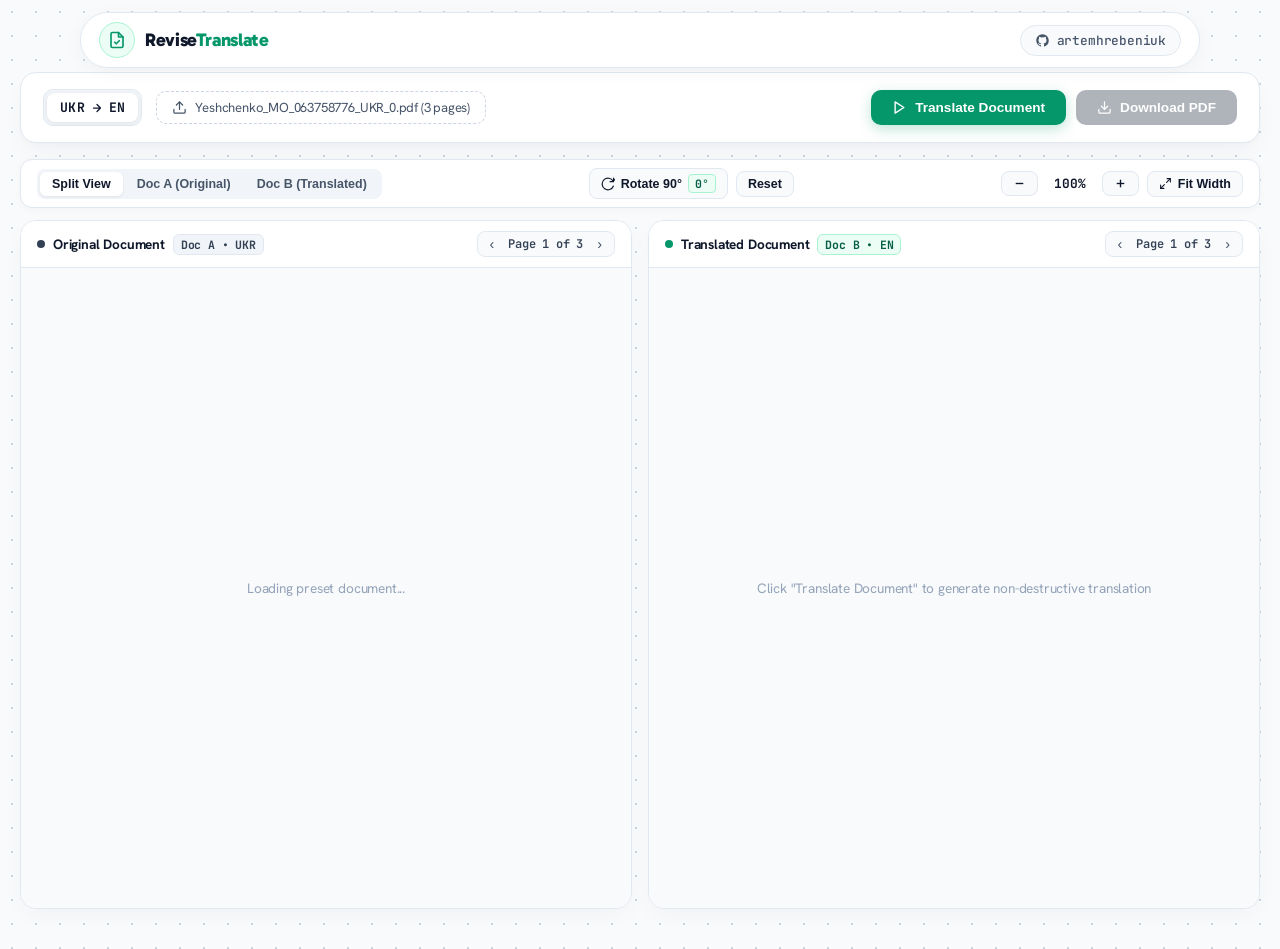
==== static/index.html @ 84a31f2d "feat: autonomous clinical PDF translation studio with Nordic Slate & Forest Emerald design and Toget" ====
<!DOCTYPE html>
<html lang="en">
<head>
  <meta charset="UTF-8">
  <meta name="viewport" content="width=device-width, initial-scale=1.0">
  <title>ReviseTranslate • Precision Medical PDF Translation Studio</title>
  <link rel="preconnect" href="https://fonts.googleapis.com">
  <link rel="preconnect" href="https://fonts.gstatic.com" crossorigin>
  <link href="https://fonts.googleapis.com/css2?family=Gabarito:wght@500;600;700;800&family=Hanken+Grotesk:ital,wght@0,300;0,400;0,500;0,600;0,700;0,800;1,400&family=JetBrains+Mono:wght@400;500;600;700&display=swap" rel="stylesheet">
  <link rel="stylesheet" href="style.css">
</head>
<body>
  <!-- Floating Pill Header (Nordic Slate & Forest Emerald) -->
  <div class="floating-header-container">
    <header class="floating-header">
      <!-- Left: Brand Mark & Identity -->
      <div class="brand-section">
        <div class="brand-mark">
          <svg width="18" height="18" viewBox="0 0 24 24" fill="none" stroke="currentColor" stroke-width="2.2" stroke-linecap="round" stroke-linejoin="round">
            <path d="M14 2H6a2 2 0 0 0-2 2v16a2 2 0 0 0 2 2h12a2 2 0 0 0 2-2V8z"></path>
            <polyline points="14 2 14 8 20 8"></polyline>
            <path d="m9 15 2 2 4-4"></path>
          </svg>
        </div>
        <a href="/" class="brand-title">
          Revise<span>Translate</span>
        </a>
      </div>

      <!-- Right: Author Attribution Chip -->
      <div class="header-right-actions">
        <a href="https://github.com/artemhrebeniuk" target="_blank" rel="noopener noreferrer" class="author-chip tactile-btn" title="Author Profile: Artem Hrebeniuk">
          <svg width="15" height="15" viewBox="0 0 24 24" fill="currentColor">
            <path fill-rule="evenodd" clip-rule="evenodd" d="M12 2C6.477 2 2 6.484 2 12.017c0 4.425 2.865 8.18 6.839 9.504.5.092.682-.217.682-.483 0-.237-.008-.868-.013-1.703-2.782.605-3.369-1.343-3.369-1.343-.454-1.158-1.11-1.466-1.11-1.466-.908-.62.069-.608.069-.608 1.003.07 1.53 1.032 1.53 1.032.892 1.53 2.341 1.088 2.91.832.092-.647.35-1.088.636-1.338-2.22-.253-4.555-1.113-4.555-4.951 0-1.093.39-1.988 1.029-2.688-.103-.253-.446-1.272.098-2.65 0 0 .84-.27 2.75 1.026A9.564 9.564 0 0112 6.844c.85.004 1.705.115 2.504.337 1.909-1.296 2.747-1.027 2.747-1.027.546 1.379.202 2.398.1 2.651.64.7 1.028 1.595 1.028 2.688 0 3.848-2.339 4.695-4.566 4.943.359.309.678.92.678 1.855 0 1.338-.012 2.419-.012 2.747 0 .268.18.58.688.482A10.019 10.019 0 0022 12.017C22 6.484 17.522 2 12 2z"/>
          </svg>
          <span>artemhrebeniuk</span>
        </a>
      </div>
    </header>
  </div>

  <div class="app-wrapper">
    <!-- Streamlined Clinical Workflow Controls & File Drop -->
    <section class="case-study-card hero-toolbar">
      <div class="toolbar-left">
        <!-- Medical Translation Direction (Fixed Dedicated UKR ➔ EN Badge) -->
        <div class="pill-group">
          <div class="pill-btn active" style="cursor: default;" title="Dedicated Medical Translation Direction">
            <span class="lang-code">UKR</span>
            <svg width="12" height="12" viewBox="0 0 24 24" fill="none" stroke="currentColor" stroke-width="2.5" stroke-linecap="round" stroke-linejoin="round">
              <path d="M5 12h14M12 5l7 7-7 7"/>
            </svg>
            <span class="lang-code">EN</span>
          </div>
        </div>

        <!-- Single Dropzone File Affordance -->
        <label for="pdfFileInput" class="toolbar-file-drop tactile-btn" id="fileDropLabel">
          <svg width="15" height="15" viewBox="0 0 24 24" fill="none" stroke="currentColor" stroke-width="2" stroke-linecap="round" stroke-linejoin="round">
            <path d="M21 15v4a2 2 0 0 1-2 2H5a2 2 0 0 1-2-2v-4"></path>
            <polyline points="17 8 12 3 7 8"></polyline>
            <line x1="12" y1="3" x2="12" y2="15"></line>
          </svg>
          <span id="currentFileName">Yeshchenko_MO_063758776_UKR_0.pdf (3 pages)</span>
          <input type="file" id="pdfFileInput" accept="application/pdf" style="display: none;">
        </label>
      </div>

      <div class="toolbar-right">
        <!-- Primary Action Trigger -->
        <button id="btnTranslate" class="btn-brand-primary tactile-btn" title="Run non-destructive medical translation">
          <svg width="15" height="15" viewBox="0 0 24 24" fill="none" stroke="currentColor" stroke-width="2.2" stroke-linecap="round" stroke-linejoin="round">
            <polygon points="5 3 19 12 5 21 5 3"></polygon>
          </svg>
          <span id="translateBtnText">Translate Document</span>
        </button>

        <!-- Download Action -->
        <button id="btnDownload" class="btn-brand-download tactile-btn" title="Download translated PDF" disabled>
          <svg width="15" height="15" viewBox="0 0 24 24" fill="none" stroke="currentColor" stroke-width="2" stroke-linecap="round" stroke-linejoin="round">
            <path d="M21 15v4a2 2 0 0 1-2 2H5a2 2 0 0 1-2-2v-4"></path>
            <polyline points="7 10 12 15 17 10"></polyline>
            <line x1="12" y1="15" x2="12" y2="3"></line>
          </svg>
          <span>Download PDF</span>
        </button>
      </div>
    </section>

    <!-- Dual-Source Synchronized Spatial Inspector -->
    <section class="viewer-workspace">
      <!-- Toolbar with View Mode, Synchronous Rotation & Zoom -->
      <div class="viewer-floating-toolbar">
        <!-- View Mode Switcher -->
        <div class="view-mode-tabs" id="viewModeTabs">
          <button class="mode-tab active tactile-btn" data-view="split">Split View</button>
          <button class="mode-tab tactile-btn" data-view="orig">Doc A (Original)</button>
          <button class="mode-tab tactile-btn" data-view="rev">Doc B (Translated)</button>
        </div>

        <!-- Center: Synchronous Parallel Rotation Controls (0°, 90°, 180°, 270°) -->
        <div class="viewer-actions">
          <button id="btnRotateCw" class="action-btn-sm tactile-btn" title="Rotate documents 90° clockwise in parallel to inspect vertical margin text">
            <svg width="14" height="14" viewBox="0 0 24 24" fill="none" stroke="currentColor" stroke-width="2" stroke-linecap="round" stroke-linejoin="round">
              <path d="M21.5 2v6h-6M21.34 15.57a10 10 0 1 1-.57-8.38l5.67-5.67"/>
            </svg>
            <span>Rotate 90°</span>
            <span id="rotationBadge" class="rotation-badge">0°</span>
          </button>
          <button id="btnRotateReset" class="action-btn-sm tactile-btn" title="Reset rotation to 0°">
            <span>Reset</span>
          </button>
        </div>

        <!-- Zoom Controls -->
        <div class="viewer-actions">
          <button id="btnZoomOut" class="action-btn-sm tactile-btn" title="Zoom Out">
            <svg width="13" height="13" viewBox="0 0 24 24" fill="none" stroke="currentColor" stroke-width="2.5"><line x1="5" y1="12" x2="19" y2="12"></line></svg>
          </button>
          <span id="zoomLevelDisplay" style="font-family: var(--font-mono); font-size: 0.8rem; font-weight: 700; min-width: 48px; text-align: center;">100%</span>
          <button id="btnZoomIn" class="action-btn-sm tactile-btn" title="Zoom In">
            <svg width="13" height="13" viewBox="0 0 24 24" fill="none" stroke="currentColor" stroke-width="2.5"><line x1="12" y1="5" x2="12" y2="19"></line><line x1="5" y1="12" x2="19" y2="12"></line></svg>
          </button>
          <button id="btnFitWidth" class="action-btn-sm tactile-btn" title="Fit to Width">
            <svg width="13" height="13" viewBox="0 0 24 24" fill="none" stroke="currentColor" stroke-width="2" stroke-linecap="round" stroke-linejoin="round">
              <polyline points="15 3 21 3 21 9"></polyline>
              <polyline points="9 21 3 21 3 15"></polyline>
              <line x1="21" y1="3" x2="14" y2="10"></line>
              <line x1="3" y1="21" x2="10" y2="14"></line>
            </svg>
            <span>Fit Width</span>
          </button>
        </div>
      </div>

      <!-- Dual Split Panes (Side-by-Side Comparison) -->
      <div class="dual-panes-grid" id="dualPanesGrid">
        <!-- PANE A: Original Baseline Reference -->
        <div class="pane-card pane-a" id="paneOrig">
          <div class="pane-header">
            <div class="pane-title-group">
              <span class="doc-dot dot-a"></span>
              <span class="doc-name" id="origDocTitle">Original Document</span>
              <span class="doc-badge badge-doc-a" id="origBadge">Doc A • UKR</span>
            </div>

            <!-- Page Pagination Controls -->
            <div class="pagination-group">
              <button id="btnOrigPrev" class="page-arrow tactile-btn" title="Previous Page">‹</button>
              <span id="origPageIndicator" class="page-count-text">Page 1 of 3</span>
              <button id="btnOrigNext" class="page-arrow tactile-btn" title="Next Page">›</button>
            </div>
          </div>

          <div class="canvas-viewport" id="origViewport">
            <img id="origImg" class="document-preview-img" alt="Doc A Original Page" style="display: none;">
            <div id="origEmpty" class="viewport-empty">
              <span>Loading document pages...</span>
            </div>
          </div>
        </div>

        <!-- PANE B: Candidate Translated Document -->
        <div class="pane-card pane-b" id="paneTrans">
          <div class="pane-header">
            <div class="pane-title-group">
              <span class="doc-dot dot-b"></span>
              <span class="doc-name" id="transDocTitle">Translated Document</span>
              <span class="doc-badge badge-doc-b" id="transBadge">Doc B • EN</span>
            </div>

            <!-- Page Pagination Controls -->
            <div class="pagination-group">
              <button id="btnTransPrev" class="page-arrow tactile-btn" title="Previous Page">‹</button>
              <span id="transPageIndicator" class="page-count-text">Page 1 of 3</span>
              <button id="btnTransNext" class="page-arrow tactile-btn" title="Next Page">›</button>
            </div>
          </div>

          <div class="canvas-viewport" id="transViewport">
            <img id="transImg" class="document-preview-img" alt="Doc B Translated Page" style="display: none;">
            <div id="transEmpty" class="viewport-empty">
              <span>Click "Translate Document" to generate non-destructive translation</span>
            </div>
          </div>
        </div>
      </div>
    </section>
  </div>

  <script src="app.js"></script>
</body>
</html>
---- static/style.css ----
/* Nordic Slate & Forest Emerald Design System • ReviseTranslate */
@import url('https://fonts.googleapis.com/css2?family=Gabarito:wght@500;600;700;800&family=Hanken+Grotesk:ital,wght@0,300;0,400;0,500;0,600;0,700;0,800;1,400&family=JetBrains+Mono:wght@400;500;600;700&display=swap');

:root {
  --background: #f8fafc; /* Crisp Nordic off-white */
  --surface: #ffffff;
  --surface-muted: #f1f5f9;
  --foreground: #0f172a; /* Deep Nordic Slate */
  --foreground-muted: #475569;
  --border-subtle: #e2e8f0;
  --border-active: #cbd5e1;

  /* Nordic Slate & Forest Emerald Signature Tokens */
  --nordic-slate-900: #0f172a;
  --nordic-slate-800: #1e293b;
  --nordic-slate-700: #334155;
  --nordic-slate-600: #475569;
  --nordic-slate-500: #64748b;
  --nordic-slate-200: #e2e8f0;
  --nordic-slate-100: #f1f5f9;
  --nordic-slate-50:  #f8fafc;

  --emerald-primary: #059669; /* Forest Emerald */
  --emerald-hover:   #047857;
  --emerald-active:  #065f46;
  --emerald-light:   #10b981;
  --emerald-surface: #ecfdf5; /* Crisp Sage Mint Tint */
  --emerald-border:  #a7f3d0;
  --emerald-text:    #065f46;

  --accent-cyan:     #0284c7;
  --accent-cyan-bg:  #e0f2fe;

  --ease-out: cubic-bezier(0.23, 1, 0.32, 1);
  --ease-spring: cubic-bezier(0.32, 0.72, 0, 1);

  --font-sans: "Hanken Grotesk", -apple-system, BlinkMacSystemFont, "Segoe UI", Roboto, sans-serif;
  --font-display: "Gabarito", "Hanken Grotesk", sans-serif;
  --font-mono: "JetBrains Mono", ui-monospace, SFMono-Regular, Menlo, Monaco, Consolas, monospace;
}

* {
  margin: 0;
  padding: 0;
  box-sizing: border-box;
}

body {
  background-color: var(--background);
  color: var(--foreground);
  font-family: var(--font-sans);
  min-height: 100vh;
  margin: 0;
  padding: 0;
  overflow-x: hidden;
  letter-spacing: -0.012em;
  -webkit-font-smoothing: antialiased;

  /* Nordic Dot Matrix Pattern (Subtle Slate Dots) */
  background-image: radial-gradient(#cbd5e1 1.1px, transparent 1.1px);
  background-size: 24px 24px;
}

/* Custom minimal scrollbar */
::-webkit-scrollbar {
  width: 6px;
  height: 6px;
}

::-webkit-scrollbar-track {
  background: transparent;
}

::-webkit-scrollbar-thumb {
  background: #cbd5e1;
  border-radius: 9999px;
}

::-webkit-scrollbar-thumb:hover {
  background: #94a3b8;
}

/* Clean White Card Elevated */
.case-study-card {
  background-color: var(--surface);
  border: 1px solid var(--border-subtle);
  border-radius: 16px;
  box-shadow:
    0 12px 24px -4px rgba(15, 23, 42, 0.04),
    0 4px 6px -2px rgba(15, 23, 42, 0.02);
}

/* Tactile micro-transitions conforming to design specs */
.tactile-btn {
  transition:
    transform 120ms cubic-bezier(0.32, 0.72, 0, 1),
    background-color 150ms ease-out,
    border-color 150ms ease-out,
    box-shadow 150ms ease-out,
    color 150ms ease-out;
  user-select: none;
  cursor: pointer;
}

.tactile-btn:active {
  transform: scale(0.96);
}

.app-wrapper {
  max-width: 1560px;
  margin: 0 auto;
  padding: 12px 20px 40px;
  display: flex;
  flex-direction: column;
  gap: 16px;
}

/* Floating Pill Header */
.floating-header-container {
  position: sticky;
  top: 12px;
  z-index: 50;
  width: 100%;
  pointer-events: none;
  margin-bottom: 4px;
}

.floating-header {
  max-width: 1120px;
  margin: 0 auto;
  height: 56px;
  display: flex;
  align-items: center;
  justify-content: space-between;
  gap: 16px;
  border-radius: 9999px;
  border: 1px solid var(--border-subtle);
  background: rgba(255, 255, 255, 0.90);
  backdrop-filter: blur(16px);
  -webkit-backdrop-filter: blur(16px);
  box-shadow: 0 4px 20px -2px rgba(15, 23, 42, 0.05);
  padding: 0 18px;
  pointer-events: auto;
}

.brand-section {
  display: flex;
  align-items: center;
  gap: 10px;
}

.brand-mark {
  width: 36px;
  height: 36px;
  border-radius: 50%;
  background: var(--emerald-surface);
  color: var(--emerald-primary);
  display: flex;
  align-items: center;
  justify-content: center;
  flex-shrink: 0;
  border: 1px solid var(--emerald-border);
}

.brand-title {
  font-family: var(--font-display);
  font-size: 1.15rem;
  font-weight: 800;
  color: var(--nordic-slate-900);
  text-decoration: none;
  letter-spacing: -0.02em;
}

.brand-title span {
  color: var(--emerald-primary);
}

.header-center-controls {
  display: flex;
  align-items: center;
  gap: 8px;
}

.preset-chip {
  display: inline-flex;
  align-items: center;
  gap: 7px;
  padding: 6px 14px;
  border-radius: 9999px;
  background: var(--surface-muted);
  border: 1px solid var(--border-subtle);
  font-size: 0.8rem;
  font-weight: 600;
  color: var(--foreground-muted);
  text-decoration: none;
  transition: all 150ms ease-out;
  cursor: pointer;
}

.preset-chip:hover {
  background: #e2e8f0;
  color: var(--nordic-slate-900);
}

.preset-chip.active {
  background: var(--emerald-surface);
  border-color: var(--emerald-border);
  color: var(--emerald-text);
  font-weight: 700;
}

.chip-icon {
  display: inline-flex;
  align-items: center;
  justify-content: center;
  color: inherit;
}

.header-right-actions {
  display: flex;
  align-items: center;
  gap: 10px;
}

.author-chip {
  display: inline-flex;
  align-items: center;
  gap: 7px;
  padding: 6px 14px;
  border-radius: 9999px;
  background: #f8fafc;
  border: 1px solid var(--border-subtle);
  font-size: 0.8rem;
  font-weight: 500;
  color: var(--foreground-muted);
  text-decoration: none;
  font-family: var(--font-mono);
}

.author-chip:hover {
  background: #f1f5f9;
  color: var(--nordic-slate-900);
  border-color: #cbd5e1;
}

/* Hero Toolbar Card */
.hero-toolbar {
  padding: 16px 22px;
  display: flex;
  align-items: center;
  justify-content: space-between;
  gap: 16px;
  flex-wrap: wrap;
}

.toolbar-left {
  display: flex;
  align-items: center;
  gap: 14px;
  flex-wrap: wrap;
}

.pill-group {
  display: inline-flex;
  background: #f1f5f9;
  padding: 3px;
  border-radius: 10px;
  border: 1px solid var(--border-subtle);
  gap: 3px;
}

.pill-btn {
  background: transparent;
  border: none;
  padding: 6px 13px;
  border-radius: 8px;
  font-size: 0.82rem;
  font-weight: 600;
  color: var(--foreground-muted);
  transition: all 120ms ease;
  display: flex;
  align-items: center;
  gap: 6px;
  cursor: pointer;
}

.pill-btn:hover {
  color: var(--nordic-slate-900);
}

.pill-btn.active {
  background: #ffffff;
  color: var(--nordic-slate-900);
  box-shadow: 0 1px 4px rgba(15, 23, 42, 0.08);
  font-weight: 700;
}

.lang-code {
  font-family: var(--font-mono);
  font-weight: 700;
  letter-spacing: 0.02em;
}

.toolbar-file-drop {
  display: flex;
  align-items: center;
  gap: 8px;
  padding: 7px 15px;
  border: 1px dashed #cbd5e1;
  border-radius: 10px;
  background: #ffffff;
  cursor: pointer;
  transition: all 150ms ease;
  font-size: 0.82rem;
  color: var(--foreground-muted);
}

.toolbar-file-drop:hover {
  border-color: var(--emerald-primary);
  background: var(--emerald-surface);
  color: var(--emerald-text);
}

.toolbar-right {
  display: flex;
  align-items: center;
  gap: 10px;
}

.btn-brand-primary {
  background: var(--emerald-primary);
  color: #ffffff;
  border: 1px solid transparent;
  padding: 9px 20px;
  border-radius: 10px;
  font-size: 0.85rem;
  font-weight: 700;
  display: inline-flex;
  align-items: center;
  gap: 8px;
  box-shadow: 0 4px 14px rgba(5, 150, 105, 0.25);
  cursor: pointer;
}

.btn-brand-primary:hover:not(:disabled) {
  background: var(--emerald-hover);
  box-shadow: 0 6px 18px rgba(5, 150, 105, 0.35);
}

.btn-brand-primary:disabled {
  opacity: 0.4;
  cursor: not-allowed;
  box-shadow: none;
}

.btn-brand-download {
  background: var(--nordic-slate-800);
  color: #ffffff;
  border: 1px solid transparent;
  padding: 9px 20px;
  border-radius: 10px;
  font-size: 0.85rem;
  font-weight: 700;
  display: inline-flex;
  align-items: center;
  gap: 8px;
  box-shadow: 0 4px 12px rgba(15, 23, 42, 0.12);
  cursor: pointer;
}

.btn-brand-download:hover:not(:disabled) {
  background: var(--nordic-slate-900);
}

.btn-brand-download:disabled {
  opacity: 0.35;
  cursor: not-allowed;
  box-shadow: none;
}

/* Viewer Main Container */
.viewer-workspace {
  display: flex;
  flex-direction: column;
  gap: 12px;
}

/* Floating Viewer Action Bar */
.viewer-floating-toolbar {
  display: flex;
  align-items: center;
  justify-content: space-between;
  background: #ffffff;
  border: 1px solid var(--border-subtle);
  border-radius: 12px;
  padding: 8px 16px;
  box-shadow: 0 2px 8px rgba(15, 23, 42, 0.03);
}

.view-mode-tabs {
  display: flex;
  align-items: center;
  background: #f1f5f9;
  padding: 3px;
  border-radius: 8px;
  gap: 2px;
}

.mode-tab {
  background: transparent;
  border: none;
  padding: 5px 12px;
  border-radius: 6px;
  font-size: 0.78rem;
  font-weight: 600;
  color: var(--foreground-muted);
  cursor: pointer;
  display: flex;
  align-items: center;
  gap: 5px;
  transition: all 120ms ease;
}

.mode-tab:hover {
  color: var(--nordic-slate-900);
}

.mode-tab.active {
  background: #ffffff;
  color: var(--nordic-slate-900);
  box-shadow: 0 1px 3px rgba(15, 23, 42, 0.08);
  font-weight: 700;
}

.viewer-actions {
  display: flex;
  align-items: center;
  gap: 8px;
}

.action-btn-sm {
  background: #f8fafc;
  border: 1px solid var(--border-subtle);
  color: var(--foreground);
  padding: 5px 11px;
  border-radius: 8px;
  font-size: 0.78rem;
  font-weight: 600;
  display: inline-flex;
  align-items: center;
  gap: 6px;
  cursor: pointer;
}

.action-btn-sm:hover {
  background: #f1f5f9;
  border-color: #cbd5e1;
}

.rotation-badge {
  background: var(--emerald-surface);
  color: var(--emerald-text);
  font-weight: 700;
  padding: 1px 6px;
  border-radius: 4px;
  font-size: 0.72rem;
  font-family: var(--font-mono);
  border: 1px solid var(--emerald-border);
}

/* Dual Document Canvas Split */
.dual-panes-grid {
  display: grid;
  grid-template-columns: 1fr 1fr;
  gap: 16px;
  min-height: 640px;
}

.dual-panes-grid.mode-overlay,
.dual-panes-grid.mode-orig,
.dual-panes-grid.mode-rev {
  grid-template-columns: 1fr;
}

.dual-panes-grid.mode-orig .pane-b {
  display: none;
}

.dual-panes-grid.mode-rev .pane-a {
  display: none;
}

.pane-card {
  display: flex;
  flex-direction: column;
  background: #ffffff;
  border: 1px solid var(--border-subtle);
  border-radius: 16px;
  box-shadow: 0 8px 24px -4px rgba(15, 23, 42, 0.04);
  overflow: hidden;
}

.pane-header {
  display: flex;
  align-items: center;
  justify-content: space-between;
  padding: 10px 16px;
  border-bottom: 1px solid var(--border-subtle);
  background: #ffffff;
}

.pane-title-group {
  display: flex;
  align-items: center;
  gap: 8px;
}

.doc-dot {
  width: 8px;
  height: 8px;
  border-radius: 50%;
}
.dot-a { background: var(--nordic-slate-700); }
.dot-b { background: var(--emerald-primary); }

.doc-name {
  font-size: 0.85rem;
  font-weight: 700;
  color: var(--nordic-slate-900);
}

.doc-badge {
  font-size: 0.72rem;
  font-family: var(--font-mono);
  font-weight: 700;
  padding: 2px 7px;
  border-radius: 6px;
}

.badge-doc-a {
  background: #f1f5f9;
  color: var(--nordic-slate-700);
  border: 1px solid #e2e8f0;
}

.badge-doc-b {
  background: var(--emerald-surface);
  color: var(--emerald-text);
  border: 1px solid var(--emerald-border);
}

.pagination-group {
  display: flex;
  align-items: center;
  gap: 4px;
  background: #f8fafc;
  border: 1px solid var(--border-subtle);
  border-radius: 8px;
  padding: 2px 6px;
}

.page-arrow {
  background: transparent;
  border: none;
  font-size: 0.9rem;
  color: var(--foreground-muted);
  cursor: pointer;
  padding: 2px 6px;
  border-radius: 4px;
}

.page-arrow:hover:not(:disabled) {
  background: #e2e8f0;
  color: var(--nordic-slate-900);
}

.page-arrow:disabled {
  opacity: 0.25;
  cursor: not-allowed;
}

.page-count-text {
  font-size: 0.75rem;
  font-family: var(--font-mono);
  font-weight: 600;
  color: var(--nordic-slate-700);
  padding: 0 4px;
}

.canvas-viewport {
  flex: 1;
  background: #f8fafc;
  display: flex;
  align-items: center;
  justify-content: center;
  overflow: auto;
  padding: 30px;
  position: relative;
  min-height: 640px;
}

.document-preview-img {
  max-width: 100%;
  height: auto;
  border-radius: 6px;
  box-shadow: 0 4px 20px rgba(15, 23, 42, 0.08), 0 0 0 1px rgba(15, 23, 42, 0.05);
  transition: transform 220ms cubic-bezier(0.23, 1, 0.32, 1);
  transform-origin: center center;
  display: block;
}

/* Empty State */
.viewport-empty {
  display: flex;
  flex-direction: column;
  align-items: center;
  justify-content: center;
  margin: auto;
  color: #94a3b8;
  font-size: 0.85rem;
  gap: 8px;
  text-align: center;
}

/* Interactive Segment Review Card (Data Table Style) */
.segments-review-card {
  padding: 16px 20px;
  display: flex;
  flex-direction: column;
  gap: 12px;
}

.segments-header {
  display: flex;
  align-items: center;
  justify-content: space-between;
  flex-wrap: wrap;
  gap: 10px;
}

.segments-title {
  display: flex;
  align-items: center;
  gap: 8px;
}

.segments-title h3 {
  font-family: var(--font-display);
  font-size: 0.95rem;
  font-weight: 700;
  color: var(--nordic-slate-900);
}

.segments-count {
  font-size: 0.72rem;
  font-family: var(--font-mono);
  font-weight: 700;
  background: #f1f5f9;
  color: var(--nordic-slate-700);
  padding: 2px 8px;
  border-radius: 9999px;
  border: 1px solid var(--border-subtle);
}

.segments-controls {
  display: flex;
  align-items: center;
  gap: 10px;
  flex-wrap: wrap;
}

.filter-input {
  background: #ffffff;
  border: 1px solid var(--border-subtle);
  border-radius: 8px;
  padding: 5px 12px;
  font-size: 0.78rem;
  font-family: var(--font-sans);
  color: var(--foreground);
  min-width: 180px;
  outline: none;
}

.filter-input:focus {
  border-color: var(--emerald-primary);
  box-shadow: 0 0 0 2px rgba(5, 150, 105, 0.12);
}

.category-pills {
  display: flex;
  gap: 4px;
  background: #f1f5f9;
  padding: 2px;
  border-radius: 8px;
}

.cat-pill {
  border: none;
  background: transparent;
  padding: 4px 10px;
  font-size: 0.72rem;
  font-weight: 600;
  color: var(--foreground-muted);
  border-radius: 6px;
  cursor: pointer;
  transition: all 120ms ease;
}

.cat-pill:hover {
  color: var(--nordic-slate-900);
}

.cat-pill.active {
  background: #ffffff;
  color: var(--nordic-slate-900);
  box-shadow: 0 1px 3px rgba(15, 23, 42, 0.06);
  font-weight: 700;
}

.btn-apply-edits {
  background: var(--emerald-primary);
  color: #ffffff;
  border: none;
  padding: 6px 14px;
  border-radius: 8px;
  font-size: 0.78rem;
  font-weight: 700;
  cursor: pointer;
  transition: all 120ms ease;
}

.btn-apply-edits:hover:not(:disabled) {
  background: var(--emerald-hover);
}

.btn-apply-edits:disabled {
  opacity: 0.35;
  cursor: not-allowed;
}

.table-wrapper {
  max-height: 260px;
  overflow-y: auto;
  border: 1px solid var(--border-subtle);
  border-radius: 10px;
}

.data-table {
  width: 100%;
  border-collapse: collapse;
  font-size: 0.78rem;
  text-align: left;
}

.data-table th {
  background: #f8fafc;
  padding: 8px 12px;
  font-weight: 700;
  color: var(--nordic-slate-700);
  text-transform: uppercase;
  font-size: 0.68rem;
  letter-spacing: 0.04em;
  position: sticky;
  top: 0;
  z-index: 5;
  border-bottom: 1px solid var(--border-subtle);
}

.data-table td {
  padding: 6px 12px;
  border-bottom: 1px solid #f1f5f9;
  color: #334155;
}

.data-table tr:hover {
  background: #f8fafc;
}

.category-tag {
  font-size: 0.68rem;
  font-weight: 700;
  padding: 2px 6px;
  border-radius: 4px;
}

.tag-medical { background: #ecfdf5; color: #047857; border: 1px solid #a7f3d0; }
.tag-unit { background: #f1f5f9; color: #334155; border: 1px solid #e2e8f0; }
.tag-patient { background: #e0f2fe; color: #0369a1; border: 1px solid #bae6fd; }
.tag-doctor { background: #f3e8ff; color: #7e22ce; border: 1px solid #e9d5ff; }
.tag-legal { background: #fef3c7; color: #92400e; border: 1px solid #fde68a; }
.tag-general { background: #f1f5f9; color: #475569; border: 1px solid #e2e8f0; }

.table-edit-input {
  width: 100%;
  background: #ffffff;
  border: 1px solid #e2e8f0;
  border-radius: 6px;
  padding: 4px 8px;
  font-size: 0.78rem;
  font-family: var(--font-sans);
  color: var(--nordic-slate-900);
}

.table-edit-input:focus {
  border-color: var(--emerald-primary);
  outline: none;
  box-shadow: 0 0 0 2px rgba(5, 150, 105, 0.12);
}

/* Footer */
.minimal-footer {
  text-align: center;
  font-size: 0.75rem;
  color: #94a3b8;
  padding: 10px 0;
}
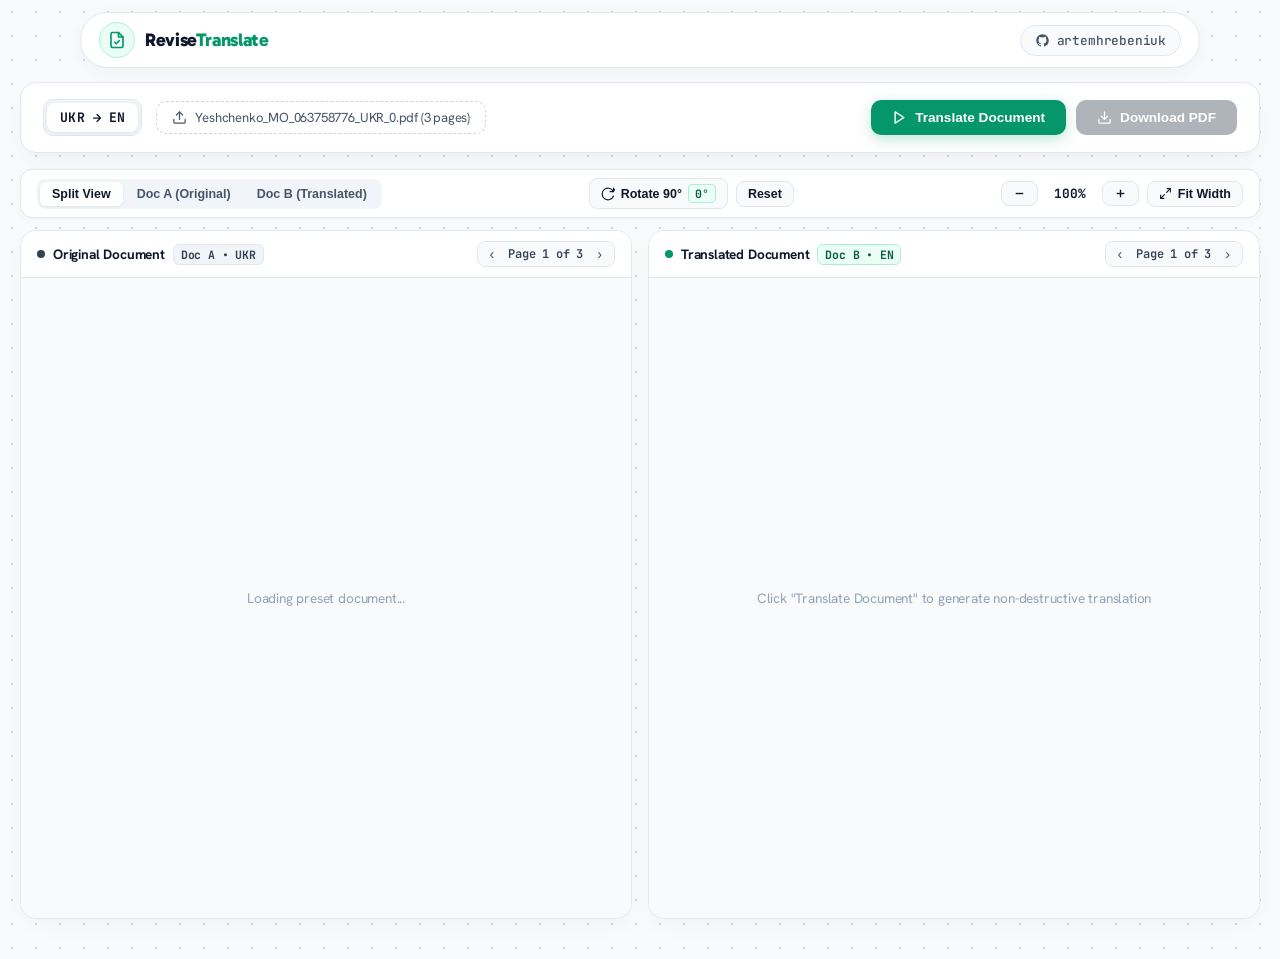
==== commit 0f2eeb06: "feat: enhance mobile responsive layout and refine medical clinical translation" ====
--- a/static/index.html
+++ b/static/index.html
@@ -33,7 +33,7 @@
           <svg width="15" height="15" viewBox="0 0 24 24" fill="currentColor">
             <path fill-rule="evenodd" clip-rule="evenodd" d="M12 2C6.477 2 2 6.484 2 12.017c0 4.425 2.865 8.18 6.839 9.504.5.092.682-.217.682-.483 0-.237-.008-.868-.013-1.703-2.782.605-3.369-1.343-3.369-1.343-.454-1.158-1.11-1.466-1.11-1.466-.908-.62.069-.608.069-.608 1.003.07 1.53 1.032 1.53 1.032.892 1.53 2.341 1.088 2.91.832.092-.647.35-1.088.636-1.338-2.22-.253-4.555-1.113-4.555-4.951 0-1.093.39-1.988 1.029-2.688-.103-.253-.446-1.272.098-2.65 0 0 .84-.27 2.75 1.026A9.564 9.564 0 0112 6.844c.85.004 1.705.115 2.504.337 1.909-1.296 2.747-1.027 2.747-1.027.546 1.379.202 2.398.1 2.651.64.7 1.028 1.595 1.028 2.688 0 3.848-2.339 4.695-4.566 4.943.359.309.678.92.678 1.855 0 1.338-.012 2.419-.012 2.747 0 .268.18.58.688.482A10.019 10.019 0 0022 12.017C22 6.484 17.522 2 12 2z"/>
           </svg>
-          <span>artemhrebeniuk</span>
+          <span class="author-name">artemhrebeniuk</span>
         </a>
       </div>
     </header>
@@ -93,9 +93,18 @@
       <div class="viewer-floating-toolbar">
         <!-- View Mode Switcher -->
         <div class="view-mode-tabs" id="viewModeTabs">
-          <button class="mode-tab active tactile-btn" data-view="split">Split View</button>
-          <button class="mode-tab tactile-btn" data-view="orig">Doc A (Original)</button>
-          <button class="mode-tab tactile-btn" data-view="rev">Doc B (Translated)</button>
+          <button class="mode-tab active tactile-btn" data-view="split">
+            <span class="tab-label-full">Split View</span>
+            <span class="tab-label-short">Split</span>
+          </button>
+          <button class="mode-tab tactile-btn" data-view="orig">
+            <span class="tab-label-full">Doc A (Original)</span>
+            <span class="tab-label-short">Original</span>
+          </button>
+          <button class="mode-tab tactile-btn" data-view="rev">
+            <span class="tab-label-full">Doc B (Translated)</span>
+            <span class="tab-label-short">Translated</span>
+          </button>
         </div>
 
         <!-- Center: Synchronous Parallel Rotation Controls (0°, 90°, 180°, 270°) -->
--- a/static/style.css
+++ b/static/style.css
@@ -109,20 +109,22 @@
 .app-wrapper {
   max-width: 1560px;
   margin: 0 auto;
-  padding: 12px 20px 40px;
+  padding: 82px 20px 40px;
   display: flex;
   flex-direction: column;
   gap: 16px;
 }
 
-/* Floating Pill Header */
+/* Fixed Floating Pill Header */
 .floating-header-container {
-  position: sticky;
+  position: fixed;
   top: 12px;
-  z-index: 50;
+  left: 0;
+  right: 0;
+  z-index: 100;
   width: 100%;
   pointer-events: none;
-  margin-bottom: 4px;
+  padding: 0 16px;
 }
 
 .floating-header {
@@ -814,3 +816,234 @@
   color: #94a3b8;
   padding: 10px 0;
 }
+
+/* Default label visibility for view tabs */
+.tab-label-short {
+  display: none;
+}
+
+/* ==========================================================================
+   Responsive & Mobile Experience (Nordic Slate & Forest Emerald)
+   ========================================================================== */
+
+@media (max-width: 992px) {
+  .app-wrapper {
+    padding: 76px 16px 32px;
+    gap: 14px;
+  }
+
+  .viewer-floating-toolbar {
+    flex-wrap: wrap;
+    gap: 10px;
+  }
+}
+
+@media (max-width: 768px) {
+  .app-wrapper {
+    padding: 72px 10px 24px;
+    gap: 12px;
+  }
+
+  /* Fixed Floating Pill Header (Mobile) */
+  .floating-header-container {
+    top: 8px;
+    padding: 0 10px;
+  }
+
+  .floating-header {
+    height: 48px;
+    padding: 0 12px;
+    border-radius: 14px;
+  }
+
+  .brand-mark {
+    width: 30px;
+    height: 30px;
+  }
+
+  .brand-mark svg {
+    width: 15px;
+    height: 15px;
+  }
+
+  .brand-title {
+    font-size: 1.02rem;
+  }
+
+  /* Hero Toolbar (Mobile) */
+  .hero-toolbar {
+    padding: 12px;
+    flex-direction: column;
+    align-items: stretch;
+    gap: 10px;
+    border-radius: 14px;
+  }
+
+  .toolbar-left {
+    display: flex;
+    align-items: center;
+    gap: 8px;
+    width: 100%;
+    min-width: 0;
+  }
+
+  .pill-group {
+    flex-shrink: 0;
+  }
+
+  .pill-btn {
+    padding: 6px 10px;
+    font-size: 0.75rem;
+  }
+
+  .toolbar-file-drop {
+    flex: 1;
+    min-width: 0;
+    padding: 7px 10px;
+    font-size: 0.76rem;
+    overflow: hidden;
+  }
+
+  #currentFileName {
+    white-space: nowrap;
+    overflow: hidden;
+    text-overflow: ellipsis;
+    display: block;
+    max-width: 100%;
+  }
+
+  .toolbar-right {
+    display: grid;
+    grid-template-columns: 1fr 1fr;
+    gap: 8px;
+    width: 100%;
+  }
+
+  .btn-brand-primary,
+  .btn-brand-download {
+    width: 100%;
+    justify-content: center;
+    padding: 9px 8px;
+    font-size: 0.80rem;
+  }
+
+  /* Viewer Floating Toolbar (Mobile) */
+  .viewer-floating-toolbar {
+    flex-direction: column;
+    align-items: stretch;
+    gap: 10px;
+    padding: 10px;
+    border-radius: 14px;
+  }
+
+  .view-mode-tabs {
+    width: 100%;
+    display: flex;
+    gap: 4px;
+    background: var(--surface-muted);
+    padding: 3px;
+    border-radius: 10px;
+  }
+
+  .mode-tab {
+    flex: 1;
+    text-align: center;
+    justify-content: center;
+    padding: 7px 6px;
+    font-size: 0.76rem;
+    border-radius: 7px;
+  }
+
+  .tab-label-full {
+    display: none;
+  }
+
+  .tab-label-short {
+    display: inline;
+  }
+
+  /* Secondary controls row on mobile */
+  .viewer-floating-toolbar > .viewer-actions {
+    width: 100%;
+    display: flex;
+    align-items: center;
+    justify-content: space-between;
+    gap: 6px;
+  }
+
+  .action-btn-sm {
+    padding: 5px 8px;
+    font-size: 0.75rem;
+    min-height: 34px;
+  }
+
+  /* Dual Panes Grid (Full-width single column on mobile) */
+  .dual-panes-grid {
+    grid-template-columns: 1fr !important;
+    gap: 12px;
+    min-height: auto;
+  }
+
+  .pane-card {
+    border-radius: 14px;
+    width: 100%;
+  }
+
+  .pane-header {
+    padding: 8px 12px;
+  }
+
+  .doc-name {
+    font-size: 0.82rem;
+  }
+
+  .doc-badge {
+    font-size: 0.68rem;
+    padding: 2px 6px;
+  }
+
+  .page-arrow {
+    width: 28px;
+    height: 28px;
+    font-size: 1.1rem;
+  }
+
+  .page-count-text {
+    font-size: 0.75rem;
+  }
+
+  .canvas-viewport {
+    height: 56vh;
+    min-height: 400px;
+    max-height: 600px;
+    padding: 16px 8px;
+    -webkit-overflow-scrolling: touch;
+    overscroll-behavior: contain;
+  }
+
+  .document-preview-img {
+    box-shadow: 0 4px 16px rgba(15, 23, 42, 0.08);
+  }
+}
+
+@media (max-width: 480px) {
+  .author-name {
+    display: none;
+  }
+
+  .author-chip {
+    padding: 8px;
+    border-radius: 50%;
+    width: 32px;
+    height: 32px;
+    display: flex;
+    align-items: center;
+    justify-content: center;
+  }
+
+  .canvas-viewport {
+    height: 50vh;
+    min-height: 360px;
+  }
+}
+
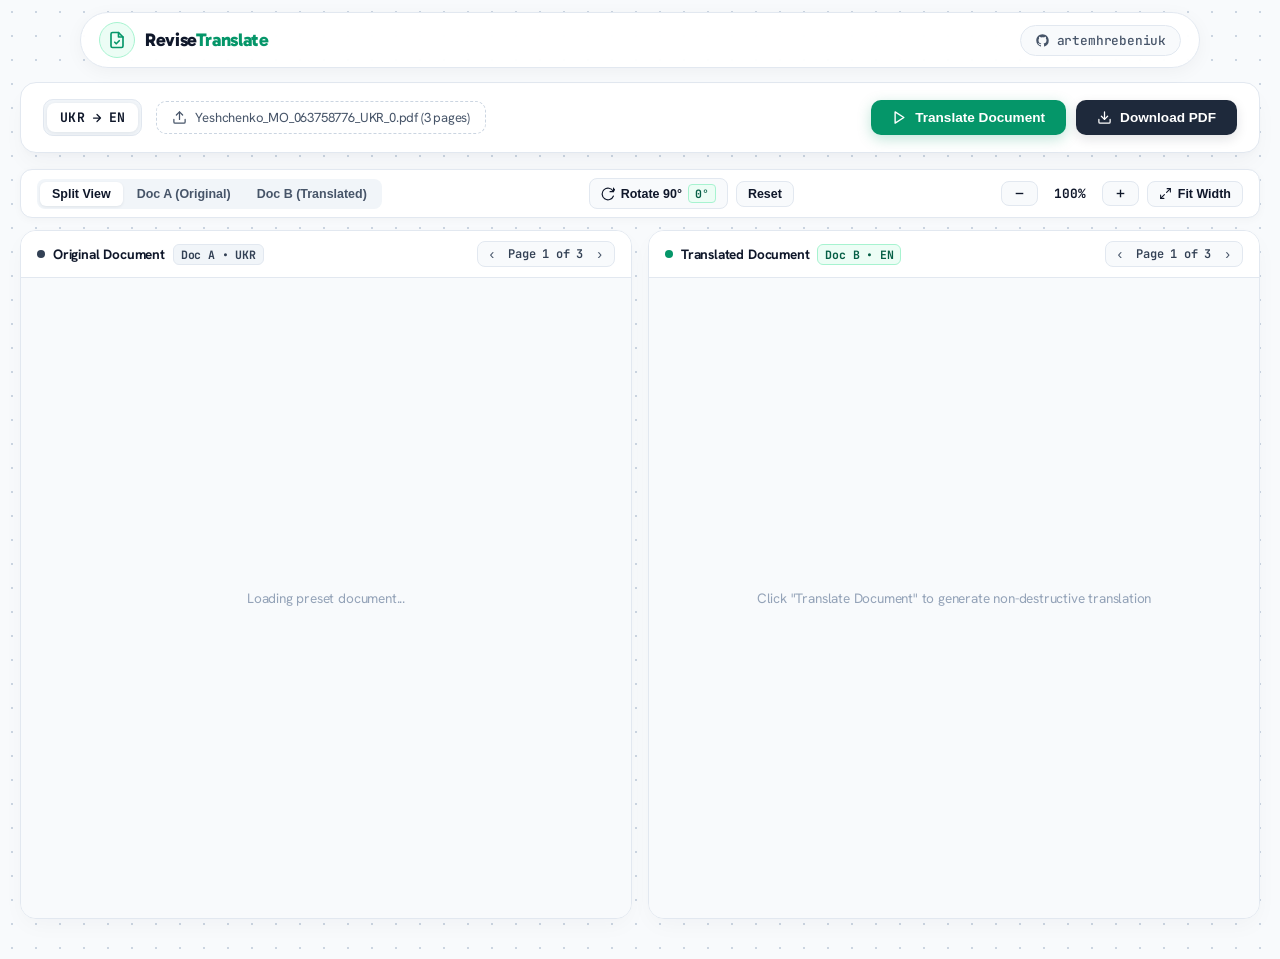
==== commit 6f54ecea: "Fix PDF download: add instant client-side blob download, serverless multi-worker resilience, and aut" ====
--- a/static/index.html
+++ b/static/index.html
@@ -76,13 +76,13 @@
         </button>
 
         <!-- Download Action -->
-        <button id="btnDownload" class="btn-brand-download tactile-btn" title="Download translated PDF" disabled>
+        <button id="btnDownload" class="btn-brand-download tactile-btn" title="Download translated PDF">
           <svg width="15" height="15" viewBox="0 0 24 24" fill="none" stroke="currentColor" stroke-width="2" stroke-linecap="round" stroke-linejoin="round">
             <path d="M21 15v4a2 2 0 0 1-2 2H5a2 2 0 0 1-2-2v-4"></path>
             <polyline points="7 10 12 15 17 10"></polyline>
             <line x1="12" y1="15" x2="12" y2="3"></line>
           </svg>
-          <span>Download PDF</span>
+          <span id="downloadBtnText">Download PDF</span>
         </button>
       </div>
     </section>
--- a/static/style.css
+++ b/static/style.css
@@ -1047,3 +1047,35 @@
   }
 }
 
+/* Toast Notifications */
+.app-toast {
+  position: fixed;
+  bottom: 28px;
+  right: 28px;
+  background: var(--nordic-slate-900);
+  color: #ffffff;
+  padding: 12px 22px;
+  border-radius: 12px;
+  font-size: 0.86rem;
+  font-weight: 500;
+  box-shadow: 0 12px 32px rgba(15, 23, 42, 0.28), 0 4px 8px rgba(15, 23, 42, 0.12);
+  display: none;
+  align-items: center;
+  gap: 10px;
+  z-index: 99999;
+  border: 1px solid rgba(255, 255, 255, 0.12);
+  animation: toastSlideUp 0.25s cubic-bezier(0.16, 1, 0.3, 1) forwards;
+  pointer-events: none;
+}
+
+@keyframes toastSlideUp {
+  from {
+    opacity: 0;
+    transform: translateY(14px);
+  }
+  to {
+    opacity: 1;
+    transform: translateY(0);
+  }
+}
+
